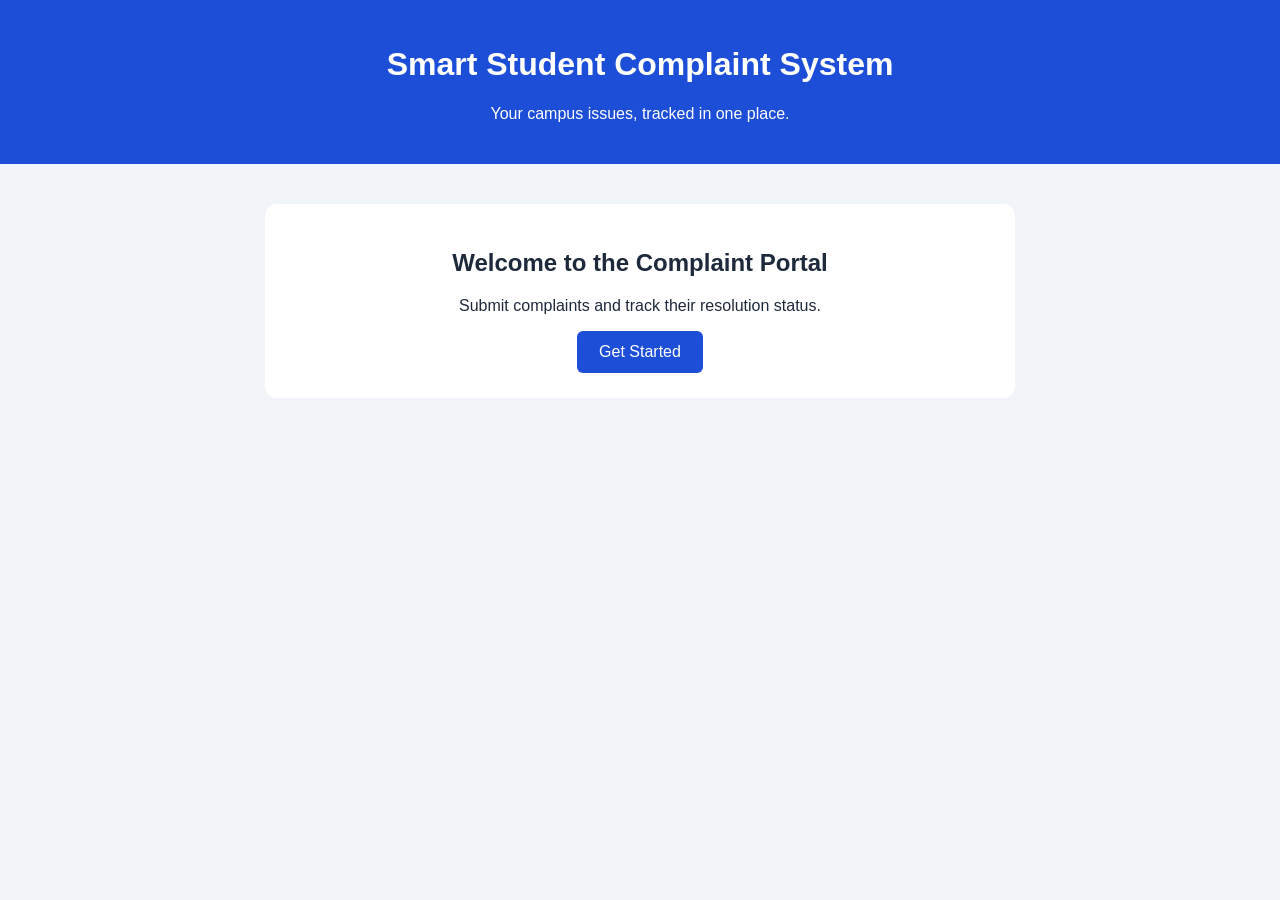
==== src/main/webapp/index.html @ f7476ed1 "Add Smart Student Complaint System" ====
<!DOCTYPE html>
<html lang="en">
<head>
    <meta charset="UTF-8">
    <meta name="viewport" content="width=device-width, initial-scale=1.0">
    <title>Smart Student Complaint System</title>

    <style>
        .get-started-btn {
            display: inline-block;
            background: #1d4ed8;
            color: white;
            border: none;
            padding: 12px 22px;
            border-radius: 6px;
            text-decoration: none;
            cursor: pointer;
        }

        .get-started-btn:hover {
            background: #1e40af;
        }
        body {
            font-family: Arial, sans-serif;
            background: #f1f5f9;
            margin: 0;
            color: #1e293b;
        }

        header {
            background: #1d4ed8;
            color: white;
            padding: 25px;
            text-align: center;
        }

        main {
            max-width: 700px;
            margin: 40px auto;
            padding: 25px;
            background: white;
            border-radius: 12px;
            text-align: center;
        }

        button {
            background: #1d4ed8;
            color: white;
            border: none;
            padding: 12px 22px;
            border-radius: 6px;
            cursor: pointer;
        }
    </style>
</head>

<body>
<header>
    <h1>Smart Student Complaint System</h1>
    <p>Your campus issues, tracked in one place.</p>
</header>

<main>
    <h2>Welcome to the Complaint Portal</h2>
    <p>Submit complaints and track their resolution status.</p>
    <a href="roles.html" class="get-started-btn">Get Started</a>
</main>
</body>
</html>
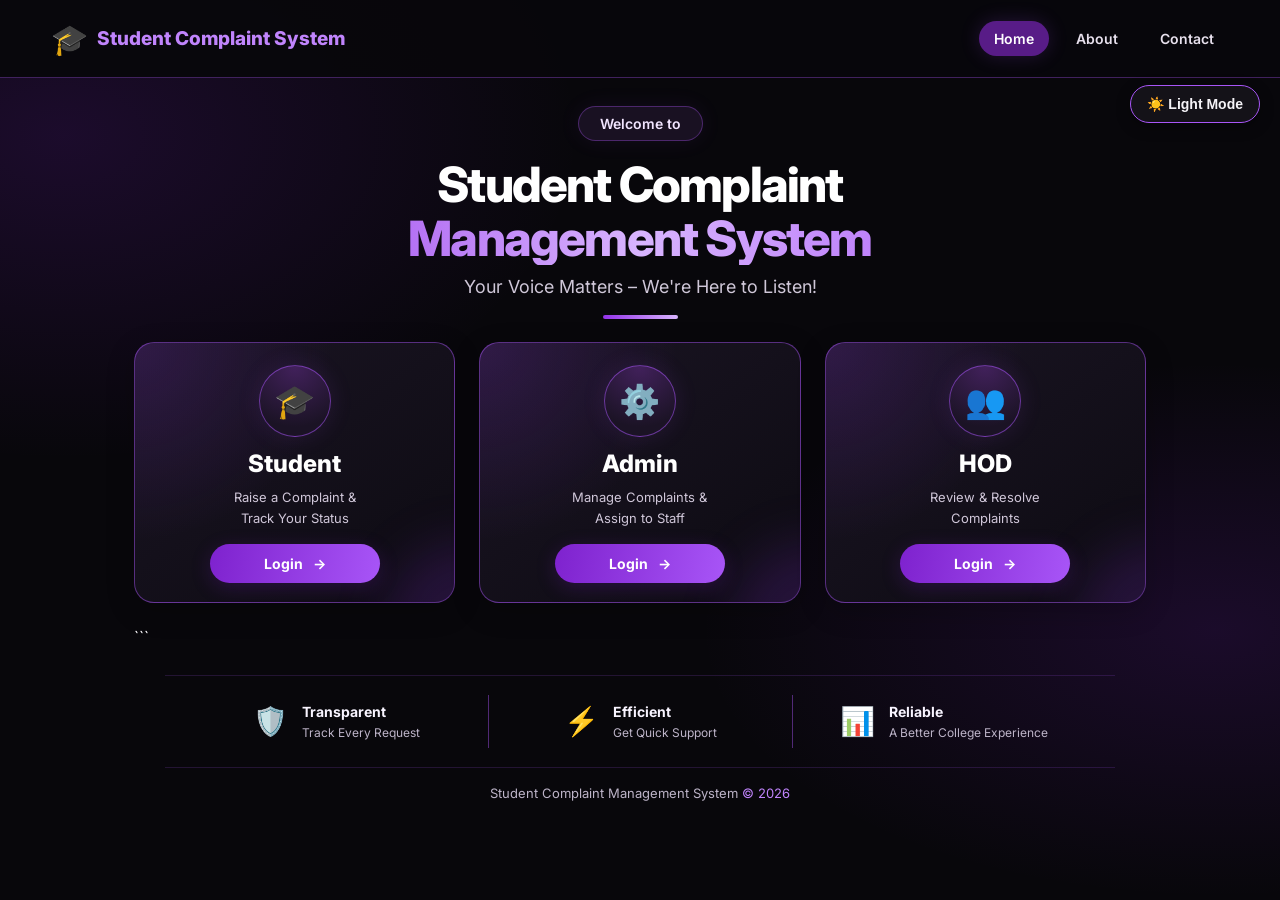
==== commit 870e7bff: "Updated homepage design and fixed HOD login link" ====
--- a/src/main/webapp/index.html
+++ b/src/main/webapp/index.html
@@ -1,70 +1,704 @@
-
 <!DOCTYPE html>
-<html lang="en">
+<html lang="en" data-theme="dark">
 <head>
     <meta charset="UTF-8">
     <meta name="viewport" content="width=device-width, initial-scale=1.0">
     <title>Smart Student Complaint System</title>
 
+    <link rel="stylesheet" href="css/theme.css">
+
+    <link rel="preconnect" href="https://fonts.googleapis.com">
+    <link rel="preconnect" href="https://fonts.gstatic.com" crossorigin>
+    <link href="https://fonts.googleapis.com/css2?family=Inter:wght@400;500;600;700;800&display=swap" rel="stylesheet">
+
     <style>
-        .get-started-btn {
+        :root {
+            --home-bg: #08070b;
+            --home-card: rgba(24, 19, 32, 0.88);
+            --home-purple: #a855f7;
+            --home-purple-light: #c084fc;
+            --home-white: #faf8ff;
+            --home-muted: #c4bdce;
+            --home-border: rgba(168, 85, 247, 0.35);
+        }
+
+        * {
+            box-sizing: border-box;
+        }
+
+        body {
+            margin: 0;
+            min-height: 100vh;
+            font-family: 'Inter', Arial, sans-serif;
+            background:
+                    radial-gradient(ellipse at 5% 15%, rgba(126, 34, 206, 0.17), transparent 30%),
+                    radial-gradient(ellipse at 95% 70%, rgba(126, 34, 206, 0.16), transparent 30%),
+                    var(--home-bg);
+            color: var(--home-white);
+            overflow-x: hidden;
+        }
+
+        a {
+            text-decoration: none;
+        }
+
+        /* NAVBAR */
+        .home-navbar {
+            min-height: 78px;
+            padding: 16px 5%;
+            display: flex;
+            align-items: center;
+            justify-content: space-between;
+            gap: 24px;
+            border-bottom: 1px solid var(--home-border);
+            background: rgba(8, 7, 11, 0.94);
+            position: relative;
+            z-index: 5;
+        }
+
+        .brand {
+            display: flex;
+            align-items: center;
+            gap: 13px;
+            color: var(--home-white);
+            font-size: 21px;
+            font-weight: 800;
+            white-space: nowrap;
+        }
+
+        .brand-icon {
+            color: var(--home-purple-light);
+            font-size: 34px;
+            line-height: 1;
+        }
+
+        .brand span:last-child {
+            color: var(--home-purple-light);
+        }
+
+        .nav-links {
+            display: flex;
+            align-items: center;
+            justify-content: center;
+            gap: 12px;
+        }
+
+        .nav-links a {
+            padding: 11px 20px;
+            border-radius: 25px;
+            color: #e7e0ed;
+            font-size: 14px;
+            font-weight: 600;
+            transition: 0.25s;
+        }
+
+        .nav-links a:hover,
+        .nav-links a.active {
+            background: #581c87;
+            color: white;
+            box-shadow: 0 0 20px rgba(168, 85, 247, 0.18);
+        }
+
+        .home-theme-btn {
+            border: 1px solid #593575;
+            border-radius: 30px;
+            background: #17111f;
+            color: white;
+            padding: 10px 15px;
+            font-weight: 600;
+            cursor: pointer;
+            white-space: nowrap;
+        }
+
+        .home-theme-btn:hover {
+            border-color: var(--home-purple-light);
+        }
+
+        /* HERO */
+        .hero {
+            max-width: 1200px;
+            margin: 0 auto;
+            padding: 48px 24px 38px;
+            text-align: center;
+            position: relative;
+        }
+
+        .welcome-pill {
             display: inline-block;
-            background: #1d4ed8;
+            padding: 10px 25px;
+            border: 1px solid var(--home-border);
+            border-radius: 30px;
+            background: rgba(30, 20, 40, 0.8);
+            color: #f1e5ff;
+            font-size: 16px;
+            font-weight: 600;
+            box-shadow: 0 0 22px rgba(168, 85, 247, 0.08);
+        }
+
+        .hero h1 {
+            max-width: 900px;
+            margin: 25px auto 14px;
+            font-size: clamp(34px, 5vw, 64px);
+            line-height: 1.12;
+            font-weight: 800;
+            letter-spacing: -1.8px;
+            color: #ffffff;
+        }
+
+        .hero h1 span {
+            display: block;
+            background: linear-gradient(90deg, #9333ea, #d8b4fe, #a855f7);
+            -webkit-background-clip: text;
+            background-clip: text;
+            color: transparent;
+        }
+
+        .hero-subtitle {
+            margin: 0;
+            color: #cfc7d8;
+            font-size: clamp(16px, 2vw, 22px);
+        }
+
+        .hero-line {
+            width: 90px;
+            height: 4px;
+            border-radius: 10px;
+            background: linear-gradient(90deg, #9333ea, #d8b4fe);
+            margin: 24px auto 0;
+        }
+
+        /* ROLE CARDS */
+        .role-grid {
+            max-width: 1120px;
+            margin: 0 auto;
+            padding: 0 24px 42px;
+            display: grid;
+            grid-template-columns: repeat(3, minmax(0, 1fr));
+            gap: 28px;
+        }
+
+        .role-card {
+            position: relative;
+            isolation: isolate;
+            overflow: hidden;
+            min-height: 295px;
+            padding: 26px 22px 24px;
+            text-align: center;
+            border: 1px solid rgba(168, 85, 247, 0.48);
+            border-radius: 23px;
+            background:
+                    radial-gradient(circle at 0% 0%, rgba(147, 51, 234, 0.18), transparent 48%),
+                    linear-gradient(145deg, rgba(27, 21, 36, 0.98), rgba(13, 11, 18, 0.98));
+            box-shadow: 0 8px 28px rgba(0, 0, 0, 0.22);
+            transition: transform 0.28s ease, border-color 0.28s ease,
+            box-shadow 0.28s ease;
+        }
+
+        .role-card::after {
+            content: "";
+            position: absolute;
+            z-index: -1;
+            width: 170px;
+            height: 170px;
+            right: -100px;
+            bottom: -110px;
+            border-radius: 50%;
+            background: rgba(147, 51, 234, 0.18);
+            filter: blur(25px);
+        }
+
+        .role-card:hover {
+            transform: translateY(-8px);
+            border-color: #c084fc;
+            box-shadow: 0 12px 35px rgba(147, 51, 234, 0.22);
+        }
+
+        .role-icon {
+            width: 86px;
+            height: 86px;
+            margin: 0 auto 15px;
+            display: flex;
+            align-items: center;
+            justify-content: center;
+            border-radius: 50%;
+            border: 1px solid rgba(168, 85, 247, 0.55);
+            background: radial-gradient(circle at top, #42215c, #1b1325 78%);
+            box-shadow: 0 0 25px rgba(168, 85, 247, 0.12);
+            font-size: 39px;
+        }
+
+        .role-card h2 {
             color: white;
-            border: none;
-            padding: 12px 22px;
-            border-radius: 6px;
-            text-decoration: none;
-            cursor: pointer;
-        }
-
-        .get-started-btn:hover {
-            background: #1e40af;
-        }
-        body {
-            font-family: Arial, sans-serif;
-            background: #f1f5f9;
+            margin: 0 0 12px;
+            font-size: 27px;
+            font-weight: 800;
+        }
+
+        .role-card p {
+            min-height: 43px;
+            margin: 0 0 19px;
+            color: #d0c7d9;
+            font-size: 14px;
+            line-height: 1.6;
+        }
+
+        .login-btn {
+            display: inline-flex;
+            align-items: center;
+            justify-content: center;
+            gap: 10px;
+            width: min(190px, 100%);
+            padding: 13px 22px;
+            border-radius: 28px;
+            color: white;
+            background: linear-gradient(100deg, #7e22ce, #a855f7);
+            font-size: 15px;
+            font-weight: 700;
+            box-shadow: 0 5px 20px rgba(126, 34, 206, 0.22);
+            transition: 0.25s;
+        }
+
+        .login-btn:hover {
+            background: linear-gradient(100deg, #9333ea, #c084fc);
+            box-shadow: 0 5px 25px rgba(168, 85, 247, 0.4);
+            transform: translateY(-2px);
+        }
+
+        /* FEATURES */
+        .features {
+            display: grid;
+            grid-template-columns: repeat(3, minmax(0, 1fr));
+            max-width: 1000px;
+            margin: 0 auto;
+            padding: 25px 24px;
+            border-top: 1px solid rgba(168, 85, 247, 0.17);
+            border-bottom: 1px solid rgba(168, 85, 247, 0.17);
+        }
+
+        .feature {
+            display: flex;
+            align-items: center;
+            justify-content: center;
+            gap: 14px;
+            padding: 8px 18px;
+        }
+
+        .feature + .feature {
+            border-left: 1px solid rgba(168, 85, 247, 0.45);
+        }
+
+        .feature-icon {
+            font-size: 31px;
+            color: #c084fc;
+        }
+
+        .feature h3 {
+            margin: 0 0 5px;
+            color: #f8f4ff;
+            font-size: 15px;
+        }
+
+        .feature p {
             margin: 0;
-            color: #1e293b;
-        }
-
-        header {
-            background: #1d4ed8;
+            color: #bdb4c8;
+            font-size: 12px;
+        }
+
+        /* FOOTER */
+        .home-footer {
+            text-align: center;
+            padding: 24px 15px;
+            color: #bdb4c8;
+            font-size: 13px;
+        }
+
+        .home-footer span {
+            color: #c084fc;
+        }
+
+        /* LIGHT MODE */
+        html[data-theme="light"] body {
+            --home-bg: #f7f3fc;
+            --home-card: #ffffff;
+            --home-white: #251832;
+            --home-muted: #65556f;
+            --home-border: rgba(126, 34, 206, 0.25);
+            background: #f7f3fc;
+            color: #251832;
+        }
+
+        html[data-theme="light"] .home-navbar {
+            background: rgba(255, 255, 255, 0.96);
+        }
+
+        html[data-theme="light"] .brand,
+        html[data-theme="light"] .nav-links a,
+        html[data-theme="light"] .hero h1,
+        html[data-theme="light"] .role-card h2,
+        html[data-theme="light"] .feature h3 {
+            color: #251832;
+        }
+
+        html[data-theme="light"] .nav-links a:hover,
+        html[data-theme="light"] .nav-links a.active {
             color: white;
-            padding: 25px;
-            text-align: center;
-        }
-
-        main {
-            max-width: 700px;
-            margin: 40px auto;
-            padding: 25px;
-            background: white;
-            border-radius: 12px;
-            text-align: center;
-        }
-
-        button {
-            background: #1d4ed8;
-            color: white;
-            border: none;
-            padding: 12px 22px;
-            border-radius: 6px;
-            cursor: pointer;
-        }
+        }
+
+        html[data-theme="light"] .home-theme-btn {
+            background: #ffffff;
+            color: #251832;
+        }
+
+        html[data-theme="light"] .welcome-pill {
+            background: #ffffff;
+            color: #542477;
+        }
+
+        html[data-theme="light"] .hero-subtitle,
+        html[data-theme="light"] .feature p,
+        html[data-theme="light"] .home-footer {
+            color: #65556f;
+        }
+
+        html[data-theme="light"] .role-card {
+            background: linear-gradient(145deg, #ffffff, #f6efff);
+            border-color: #dfc4f7;
+        }
+
+        html[data-theme="light"] .role-card p {
+            color: #65556f;
+        }
+
+        html[data-theme="light"] .role-icon {
+            background: #f0e1ff;
+        }
+
+        html[data-theme="light"] .feature h3 {
+            color: #352044;
+        }
+
+        /* RESPONSIVE DESIGN */
+        @media (max-width: 850px) {
+            .home-navbar {
+                flex-wrap: wrap;
+                justify-content: center;
+            }
+
+            .brand {
+                width: 100%;
+                justify-content: center;
+                font-size: 18px;
+            }
+
+            .role-grid {
+                grid-template-columns: 1fr;
+                max-width: 470px;
+            }
+
+            .role-card {
+                min-height: auto;
+            }
+
+            .features {
+                grid-template-columns: 1fr;
+                max-width: 470px;
+                gap: 10px;
+            }
+
+            .feature + .feature {
+                border-left: none;
+                border-top: 1px solid rgba(168, 85, 247, 0.25);
+                padding-top: 18px;
+            }
+
+            .feature {
+                justify-content: flex-start;
+            }
+        }
+
+        @media (max-width: 480px) {
+            .home-navbar {
+                padding: 16px 12px;
+                gap: 12px;
+            }
+
+            .nav-links {
+                gap: 0;
+            }
+
+            .nav-links a {
+                padding: 9px 11px;
+                font-size: 13px;
+            }
+
+            .home-theme-btn {
+                font-size: 12px;
+                padding: 9px 11px;
+            }
+
+            .hero {
+                padding-top: 38px;
+            }
+
+            .hero h1 {
+                letter-spacing: -0.8px;
+            }
+
+            .role-grid {
+                padding-left: 18px;
+                padding-right: 18px;
+            }
+        }
+
+        /* ===== COMPACT HOMEPAGE: FIT LAPTOP SCREEN ===== */
+
+        .home-navbar {
+            min-height: 70;
+            padding: 12px 4%;
+        }
+
+        .brand {
+            font-size: 19px;
+            gap: 9px;
+        }
+
+        .brand-icon {
+            font-size: 30px;
+        }
+
+        .nav-links a {
+            padding: 9px 15px;
+            font-size: 14px;
+        }
+
+        .hero {
+            padding: 28px 20px 23px;
+        }
+
+        .welcome-pill {
+            padding: 8px 21px;
+            font-size: 14px;
+        }
+
+        .hero h1 {
+            margin: 17px auto 11px;
+            font-size: clamp(32px, 3.8vw, 50px);
+            line-height: 1.1;
+        }
+
+        .hero-subtitle {
+            font-size: 18px;
+        }
+
+        .hero-line {
+            margin-top: 18px;
+            width: 75px;
+        }
+
+        .role-grid {
+            max-width: 1060px;
+            gap: 24px;
+            padding: 0 24px 28px;
+        }
+
+        .role-card {
+            min-height: 250px;
+            padding: 22px 19px 19px;
+            border-radius: 20px;
+        }
+
+        .role-icon {
+            width: 72px;
+            height: 72px;
+            font-size: 33px;
+            margin-bottom: 12px;
+        }
+
+        .role-card h2 {
+            font-size: 24px;
+            margin-bottom: 9px;
+        }
+
+        .role-card p {
+            min-height: 39px;
+            font-size: 13px;
+            margin-bottom: 15px;
+        }
+
+        .login-btn {
+            width: 170px;
+            padding: 11px 19px;
+            font-size: 14px;
+        }
+
+        .features {
+            max-width: 950px;
+            padding: 19px 20px;
+        }
+
+        .feature-icon {
+            font-size: 28px;
+        }
+
+        .feature h3 {
+            font-size: 14px;
+        }
+
+        .feature p {
+            font-size: 12px;
+        }
+
+        .home-footer {
+            padding: 17px 12px;
+            font-size: 13px;
+        }
+        /* Short laptop screens */
+        @media (min-width: 851px) and (max-height: 800px) {
+            .hero {
+                padding-top: 18px;
+                padding-bottom: 14px;
+            }
+
+            .hero h1 {
+                font-size: clamp(28px, 3vw, 40px);
+                margin-top: 12px;
+            }
+
+            .role-card {
+                min-height: 210px;
+                padding-top: 15px;
+                padding-bottom: 13px;
+            }
+
+            .role-icon {
+                width: 57px;
+                height: 57px;
+                font-size: 26px;
+                margin-bottom: 8px;
+            }
+
+            .role-card p {
+                margin-bottom: 9px;
+            }
+
+            .features {
+                padding-top: 12px;
+                padding-bottom: 12px;
+            }
+
+            .home-footer {
+                padding-top: 11px;
+                padding-bottom: 11px;
+            }
+        }
+
     </style>
 </head>
 
 <body>
-<header>
-    <h1>Smart Student Complaint System</h1>
-    <p>Your campus issues, tracked in one place.</p>
+
+<header class="home-navbar">
+    <a href="index.html" class="brand">
+        <span class="brand-icon">🎓</span>
+        <span>Student Complaint <span>System</span></span>
+    </a>
+
+    <nav class="nav-links" aria-label="Main navigation">
+        <a href="index.html" class="active">Home</a>
+        <a href="#features">About</a>
+        <a href="#contact">Contact</a>
+    </nav>
+
+
 </header>
 
 <main>
-    <h2>Welcome to the Complaint Portal</h2>
-    <p>Submit complaints and track their resolution status.</p>
-    <a href="roles.html" class="get-started-btn">Get Started</a>
+    <section class="hero">
+        <div class="welcome-pill">Welcome to</div>
+
+        <h1>
+            Student Complaint
+            <span>Management System</span>
+        </h1>
+
+        <p class="hero-subtitle">
+            Your Voice Matters – We're Here to Listen!
+        </p>
+
+        <div class="hero-line"></div>
+    </section>
+
+    <section class="role-grid" aria-label="Choose your role">
+
+        <article class="role-card">
+            <div class="role-icon" aria-hidden="true">🎓</div>
+            <h2>Student</h2>
+            <p>Raise a Complaint &amp;<br>Track Your Status</p>
+            <a href="student_login.html" class="login-btn">
+                Login <span aria-hidden="true">→</span>
+            </a>
+        </article>
+
+        <article class="role-card">
+            <div class="role-icon" aria-hidden="true">⚙️</div>
+            <h2>Admin</h2>
+            <p>Manage Complaints &amp;<br>Assign to Staff</p>
+            <a href="admin_login.html" class="login-btn">
+                Login <span aria-hidden="true">→</span>
+            </a>
+        </article>
+
+        <article class="role-card">
+            <div class="role-icon" aria-hidden="true">👥</div>
+            <h2>HOD</h2>
+            <p>Review &amp; Resolve<br>Complaints</p>
+            <a href="HOD_login.html" class="login-btn">
+                Login <span aria-hidden="true">→</span>
+            </a>
+        </article>
+        ```
+
+    </section>
+
+    <section class="features" id="features" aria-label="System benefits">
+
+        <div class="feature">
+            <div class="feature-icon" aria-hidden="true">🛡️</div>
+            <div>
+                <h3>Transparent</h3>
+                <p>Track Every Request</p>
+            </div>
+        </div>
+
+        <div class="feature">
+            <div class="feature-icon" aria-hidden="true">⚡</div>
+            <div>
+                <h3>Efficient</h3>
+                <p>Get Quick Support</p>
+            </div>
+        </div>
+
+        <div class="feature">
+            <div class="feature-icon" aria-hidden="true">📊</div>
+            <div>
+                <h3>Reliable</h3>
+                <p>A Better College Experience</p>
+            </div>
+        </div>
+
+    </section>
 </main>
+
+<footer class="home-footer" id="contact">
+    Student Complaint Management System <span>© 2026</span>
+</footer>
+
+<script src="js/theme.js"></script>
+
+
+
+
+</script>
+
 </body>
-</html>
+</html>
--- a/src/main/webapp/css/theme.css
+++ b/src/main/webapp/css/theme.css
@@ -0,0 +1,196 @@
+/* ===== LIGHT MODE ===== */
+:root {
+    color-scheme: light;
+
+    --bg-color: #f7f5fa;
+    --card-color: #ffffff;
+    --text-color: #24202b;
+    --muted-text: #777180;
+    --border-color: #e5dfee;
+    --input-color: #ffffff;
+    --table-header: #f0eafa;
+    --hover-color: #f5efff;
+
+    --accent-color: #8b5cf6;
+    --accent-hover: #7c3aed;
+    --shadow-color: rgba(35, 15, 65, 0.08);
+}
+
+/* ===== BLACK + PURPLE DARK MODE ===== */
+html[data-theme="dark"] {
+    color-scheme: dark;
+
+    --bg-color: #0a090d;
+    --card-color: #141218;
+    --text-color: #f5f3f7;
+    --muted-text: #b5aebd;
+    --border-color: #302638;
+    --input-color: #100e14;
+    --table-header: #21182b;
+    --hover-color: #21182b;
+
+    --accent-color: #a855f7;
+    --accent-hover: #9333ea;
+    --shadow-color: rgba(0, 0, 0, 0.35);
+}
+
+/* ===== GENERAL PAGE ===== */
+html,
+body {
+    background-color: var(--bg-color);
+    color: var(--text-color);
+    transition: background-color 0.25s ease, color 0.25s ease;
+}
+
+/* ===== COMMON CONTAINERS ===== */
+header,
+nav,
+main,
+section,
+article,
+aside,
+footer,
+.panel,
+.card,
+.dashboard-card,
+.stat-card,
+.report-card {
+    color: var(--text-color);
+}
+
+.panel,
+.card,
+.dashboard-card,
+.stat-card,
+.report-card {
+    background-color: var(--card-color);
+    border: 1px solid var(--border-color);
+    box-shadow: 0 4px 16px var(--shadow-color);
+    transition: background-color 0.25s ease, border-color 0.25s ease;
+}
+
+/* ===== FORMS ===== */
+input,
+select,
+textarea {
+    background-color: var(--input-color);
+    color: var(--text-color);
+    border: 1px solid var(--border-color);
+}
+
+input::placeholder,
+textarea::placeholder {
+    color: var(--muted-text);
+}
+
+/* ===== TABLES ===== */
+table {
+    color: var(--text-color);
+    border-color: var(--border-color);
+}
+
+th {
+    background-color: var(--table-header);
+    color: var(--text-color);
+}
+
+td,
+th {
+    border-color: var(--border-color);
+}
+
+tr:hover {
+    background-color: var(--hover-color);
+}
+
+/* ===== LINKS ===== */
+a {
+    color: var(--accent-color);
+}
+
+a:hover {
+    color: var(--accent-hover);
+}
+
+/* ===== BUTTONS ===== */
+button {
+    transition: background-color 0.2s ease, border-color 0.2s ease;
+}
+
+.theme-toggle {
+    position: fixed;
+    top: 85px;
+    right: 20px;
+    z-index: 9999;
+
+    padding: 10px 16px;
+    border: 1px solid var(--accent-color);
+    border-radius: 24px;
+
+    background-color: var(--card-color);
+    color: var(--text-color);
+
+    cursor: pointer;
+    font-size: 14px;
+    font-weight: 600;
+
+    box-shadow: 0 4px 14px var(--shadow-color);
+}
+
+.theme-toggle:hover {
+    background-color: var(--accent-color);
+    color: #ffffff;
+}
+
+/* ===== FOCUS EFFECT ===== */
+input:focus,
+select:focus,
+textarea:focus {
+    outline: 2px solid var(--accent-color);
+    outline-offset: 1px;
+}
+
+/* ===== REPORT CHART CARDS ===== */
+.report-card h3 {
+    color: var(--text-color);
+}
+
+/* ===== SMOOTH THEME CHANGE ===== */
+body,
+.panel,
+.card,
+.dashboard-card,
+.stat-card,
+.report-card,
+input,
+select,
+textarea,
+table,
+th,
+td {
+    transition: background-color 0.25s ease, color 0.25s ease,
+    border-color 0.25s ease;
+}
+/* ===== BLACK SIDEBAR ===== */
+html[data-theme="dark"] .sidebar,
+html[data-theme="dark"] aside,
+html[data-theme="dark"] .sidebar-panel {
+    background: #000000 !important;
+    color: #ffffff !important;
+    border-right: 1px solid #302638;
+}
+
+/* Sidebar links */
+html[data-theme="dark"] .sidebar a,
+html[data-theme="dark"] aside a,
+html[data-theme="dark"] .sidebar-panel a {
+    color: #e9d5ff !important;
+}
+
+/* Sidebar hover */
+html[data-theme="dark"] .sidebar a:hover,
+html[data-theme="dark"] aside a:hover,
+html[data-theme="dark"] .sidebar-panel a:hover {
+    background: #21182b !important;
+    color: #c084fc !important;
+}
